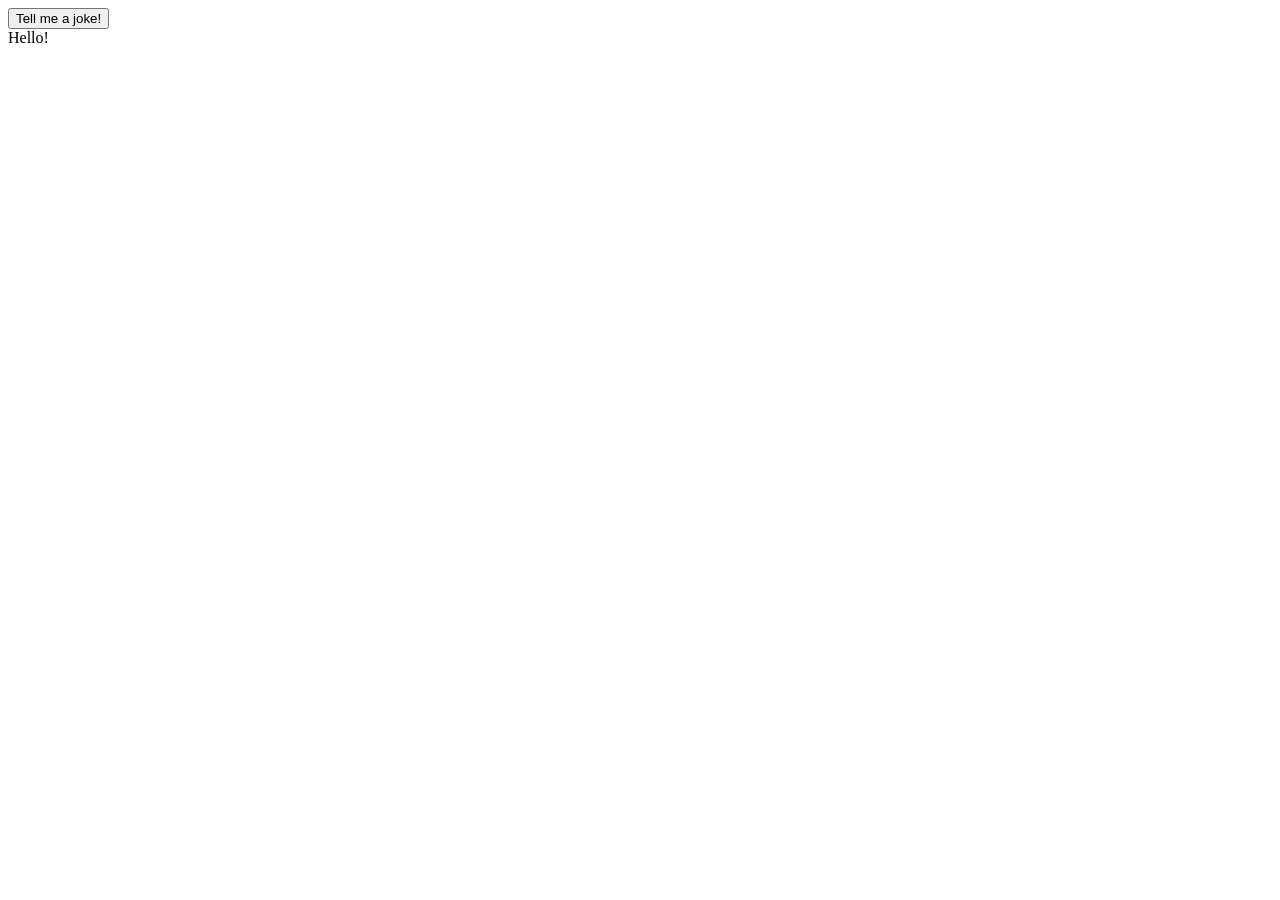
==== index.html @ cc0cd736 "first commit - basic structure & connection to API" ====
<!DOCTYPE html>
<html lang="en">
  <head>
    <meta charset="UTF-8" />
    <meta http-equiv="X-UA-Compatible" content="IE=edge" />
    <meta name="viewport" content="width=device-width, initial-scale=1.0" />
    <link rel="icon" type="image/png" href="favicon.png" />

    <title>Joke Teller</title>
  </head>
  <body>
    <button id="button">Tell me a joke!</button>
    <div id="speech">Hello!</div>

    <script src="script.js"></script>
  </body>
</html>
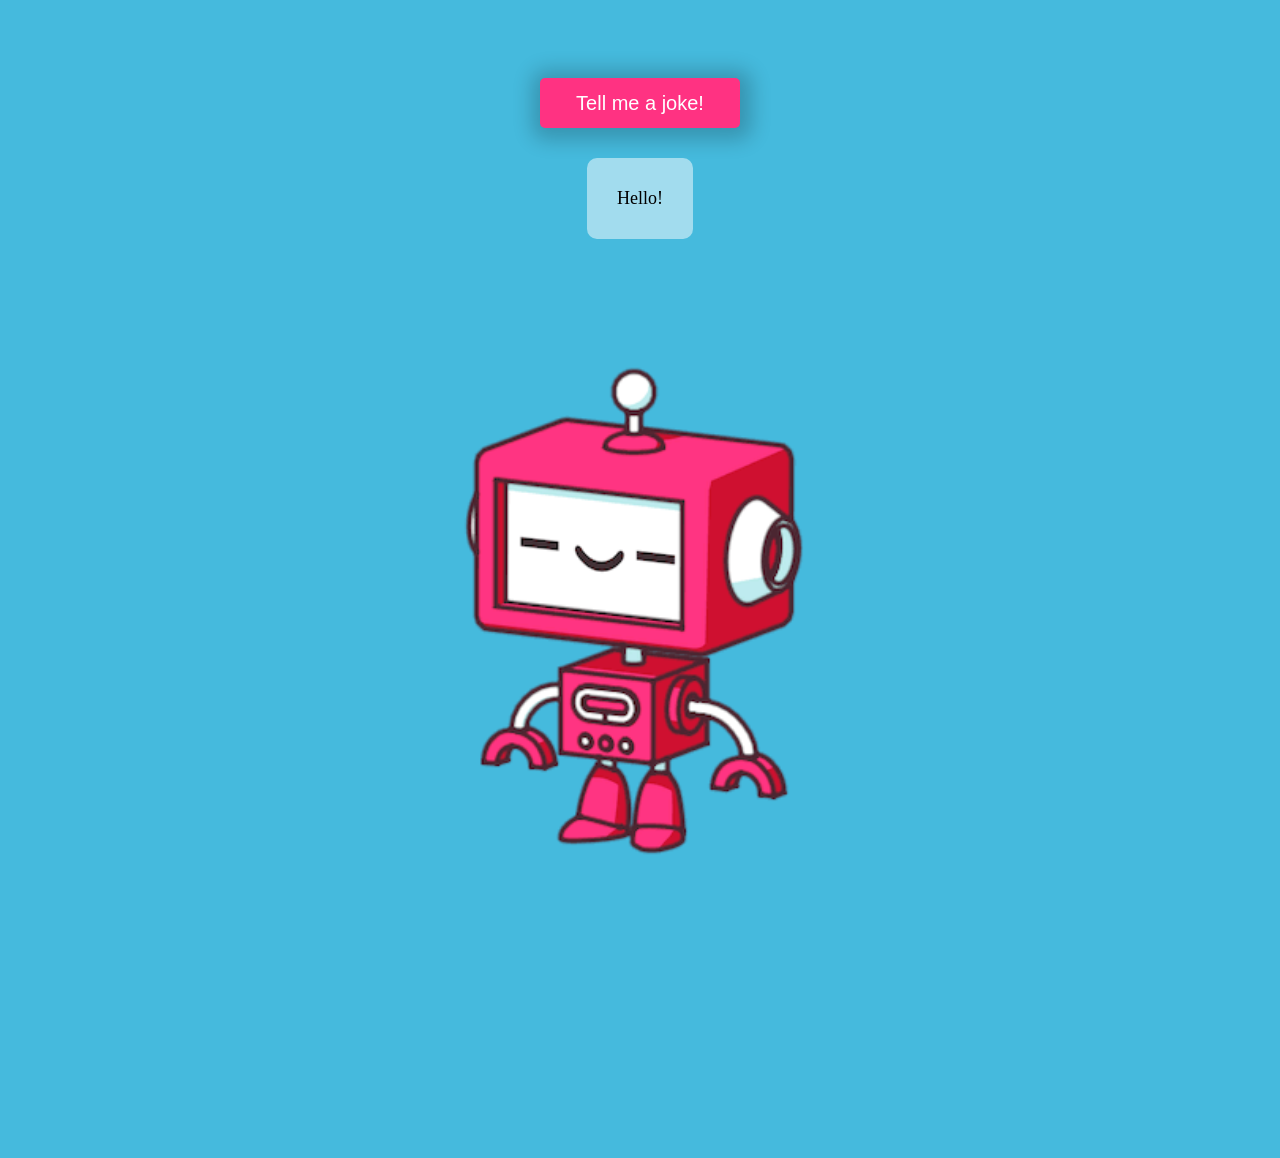
==== commit cfae8ab4: "finnal project" ====
--- a/index.html
+++ b/index.html
@@ -7,11 +7,15 @@
     <link rel="icon" type="image/png" href="favicon.png" />
 
     <title>Joke Teller</title>
+    <link rel="stylesheet" href="style.css" />
   </head>
   <body>
-    <button id="button">Tell me a joke!</button>
-    <div id="speech">Hello!</div>
+    <div class="container">
+      <button id="button">Tell me a joke!</button>
+      <div id="speech" class="speech-bubble">Hello!</div>
+    </div>
 
+    <script src="voice.js"></script>
     <script src="script.js"></script>
   </body>
 </html>
--- a/style.css
+++ b/style.css
@@ -0,0 +1,46 @@
+body {
+  min-height: 100vh;
+  background-color: #45badd;
+  position: relative;
+}
+
+.container {
+  background: url("./robot.gif");
+  background-repeat: no-repeat;
+  display: flex;
+  flex-direction: column;
+  justify-content: top;
+  align-items: center;
+  background-position: center;
+  background-size: contain;
+  width: 100%;
+  height: 100%;
+  min-height: 500px;
+  padding: 100px 0;
+  position: absolute;
+  top: 50px;
+}
+
+button {
+  cursor: pointer;
+  width: 200px;
+  background: #ff3282;
+  border: none;
+  color: white;
+  height: 50px;
+  font-size: 20px;
+  border-radius: 5px;
+  box-shadow: 2px 2px 20px 10px rgba(0, 0, 0, 0.2);
+  position: absolute;
+  top: 20px;
+}
+
+.speech-bubble {
+  background-color: rgba(255, 255, 255, 0.5);
+  padding: 30px;
+  font-size: 18px;
+  border-radius: 10px;
+  margin: 50px 0;
+  position: absolute;
+  top: 50px;
+}
